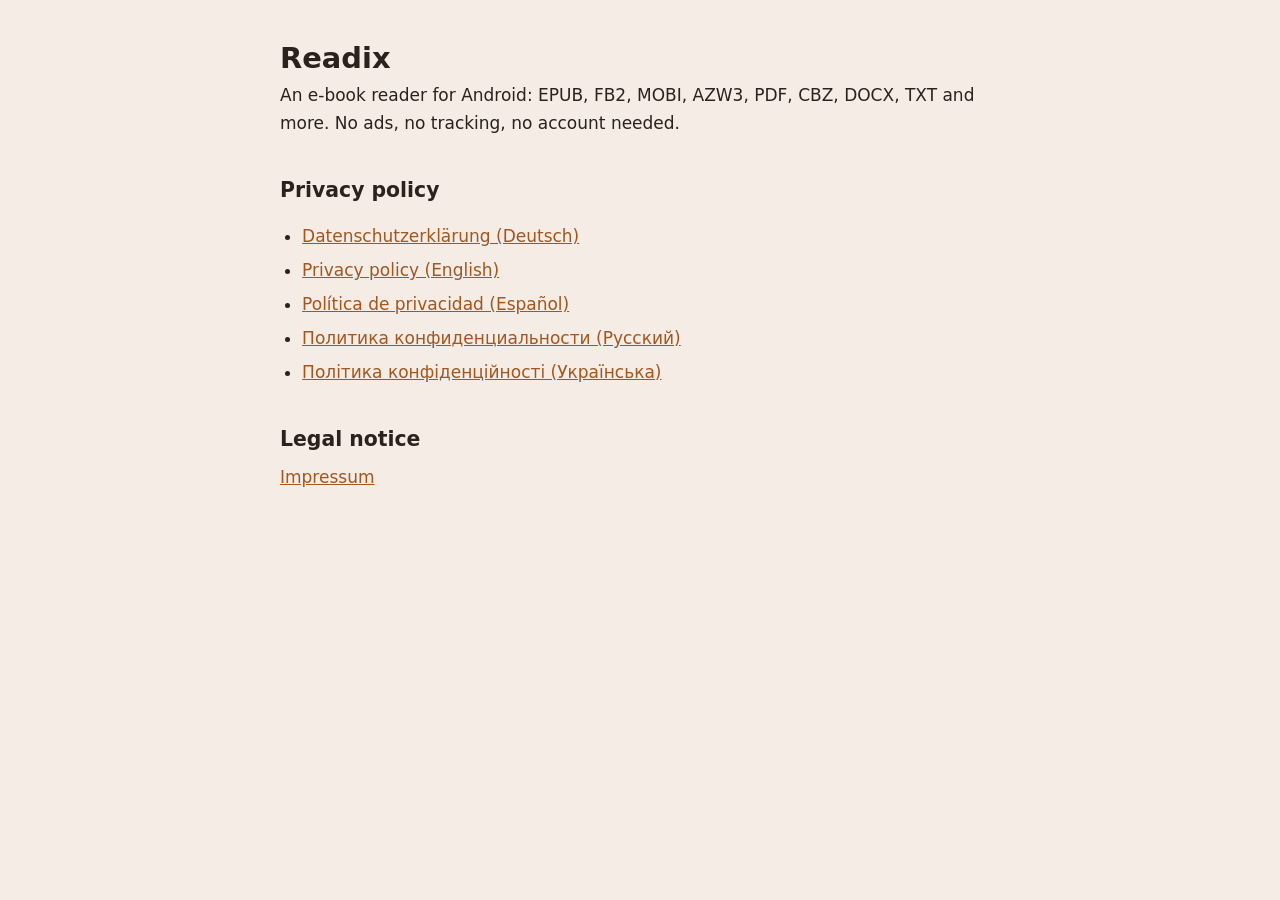
==== index.html @ 923783a9 "Add files via upload" ====
<!DOCTYPE html>
<html lang="en">
<head>
<meta charset="utf-8">
<meta name="viewport" content="width=device-width, initial-scale=1">
<title>Readix</title>
<link rel="stylesheet" href="style.css">
</head>
<body>
<main>
<h1>Readix</h1>
<p>An e-book reader for Android: EPUB, FB2, MOBI, AZW3, PDF, CBZ, DOCX, TXT and more. No ads, no tracking, no account needed.</p>

<h2>Privacy policy</h2>
<ul>
<li><a href="privacy-de.html" hreflang="de">Datenschutzerklärung (Deutsch)</a></li>
<li><a href="privacy.html" hreflang="en">Privacy policy (English)</a></li>
<li><a href="privacy-es.html" hreflang="es">Política de privacidad (Español)</a></li>
<li><a href="privacy-ru.html" hreflang="ru">Политика конфиденциальности (Русский)</a></li>
<li><a href="privacy-uk.html" hreflang="uk">Політика конфіденційності (Українська)</a></li>
</ul>

<h2>Legal notice</h2>
<p><a href="impressum.html">Impressum</a></p>
</main>
</body>
</html>
---- style.css ----
/* Readix legal pages: plain, readable, no web fonts, no scripts, nothing loaded from elsewhere */
:root { color-scheme: light dark; --bg: #F4ECE5; --fg: #2B211D; --muted: #6E5F57; --line: #E2D5CB; --accent: #A4561E; }
@media (prefers-color-scheme: dark) { :root { --bg: #211917; --fg: #F1E7DF; --muted: #B8A79C; --line: #3A2E29; --accent: #F2B65A; } }
* { box-sizing: border-box; }
body { margin: 0; background: var(--bg); color: var(--fg); font: 17px/1.6 system-ui, -apple-system, "Segoe UI", Roboto, sans-serif; }
main { max-width: 760px; margin: 0 auto; padding: 28px 20px 64px; }
h1 { font-size: 1.7em; line-height: 1.25; margin: .4em 0 .2em; }
h2 { font-size: 1.2em; margin: 1.8em 0 .4em; }
p, li { margin: .4em 0; }
ul { padding-left: 1.3em; }
a { color: var(--accent); }
.meta { color: var(--muted); font-size: .92em; }
.langs { display: flex; flex-wrap: wrap; gap: 6px 14px; padding-bottom: 12px; border-bottom: 1px solid var(--line); font-size: .95em; }
.langs b { font-weight: 600; }
.box { border: 1px solid var(--line); border-radius: 12px; padding: 4px 16px; margin: 1em 0; }
address { font-style: normal; }
footer { margin-top: 3em; padding-top: 12px; border-top: 1px solid var(--line); color: var(--muted); font-size: .92em; }
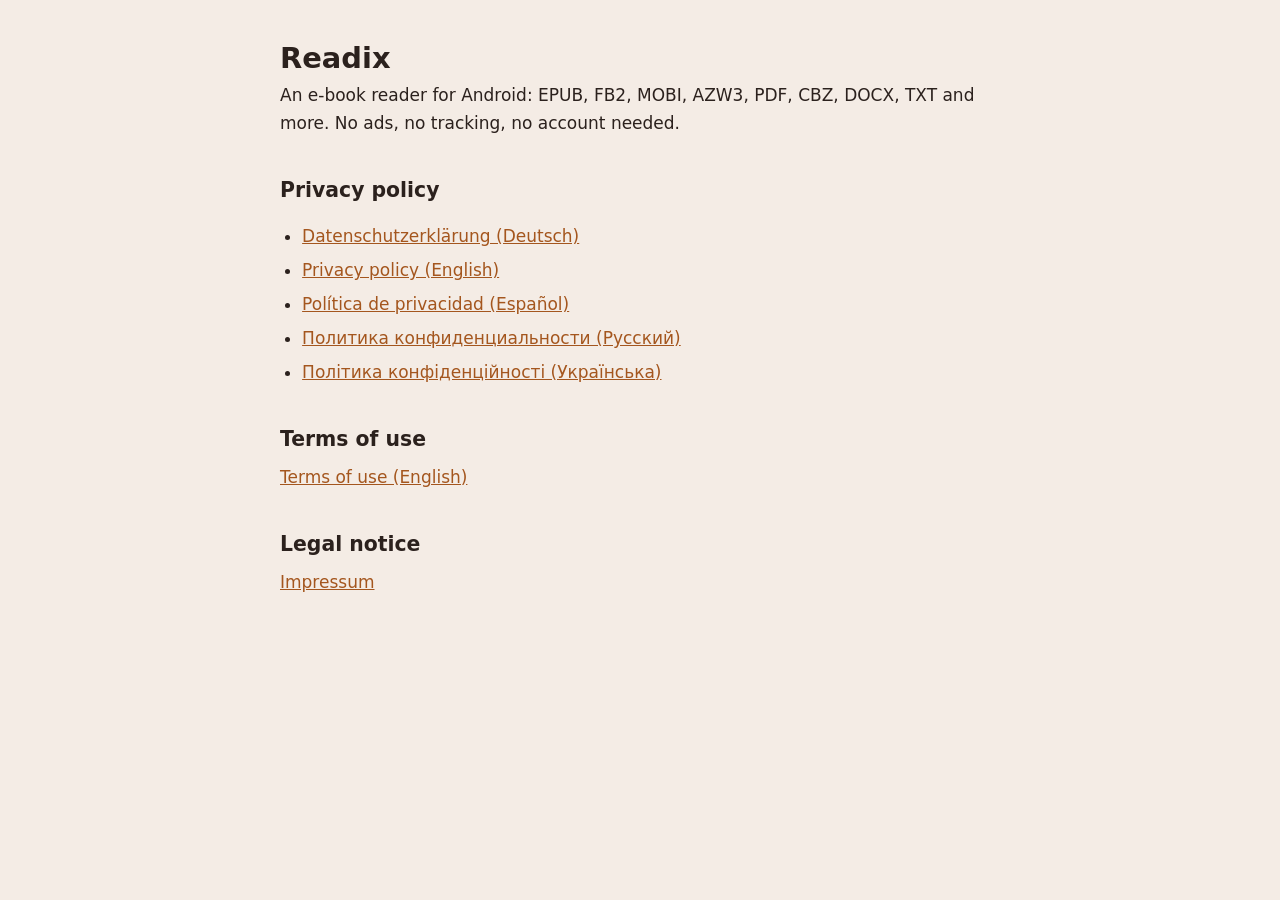
==== commit 9fcbc7cc: "Add files via upload" ====
--- a/index.html
+++ b/index.html
@@ -20,6 +20,9 @@
 <li><a href="privacy-uk.html" hreflang="uk">Політика конфіденційності (Українська)</a></li>
 </ul>
 
+<h2>Terms of use</h2>
+<p><a href="terms.html">Terms of use (English)</a></p>
+
 <h2>Legal notice</h2>
 <p><a href="impressum.html">Impressum</a></p>
 </main>
